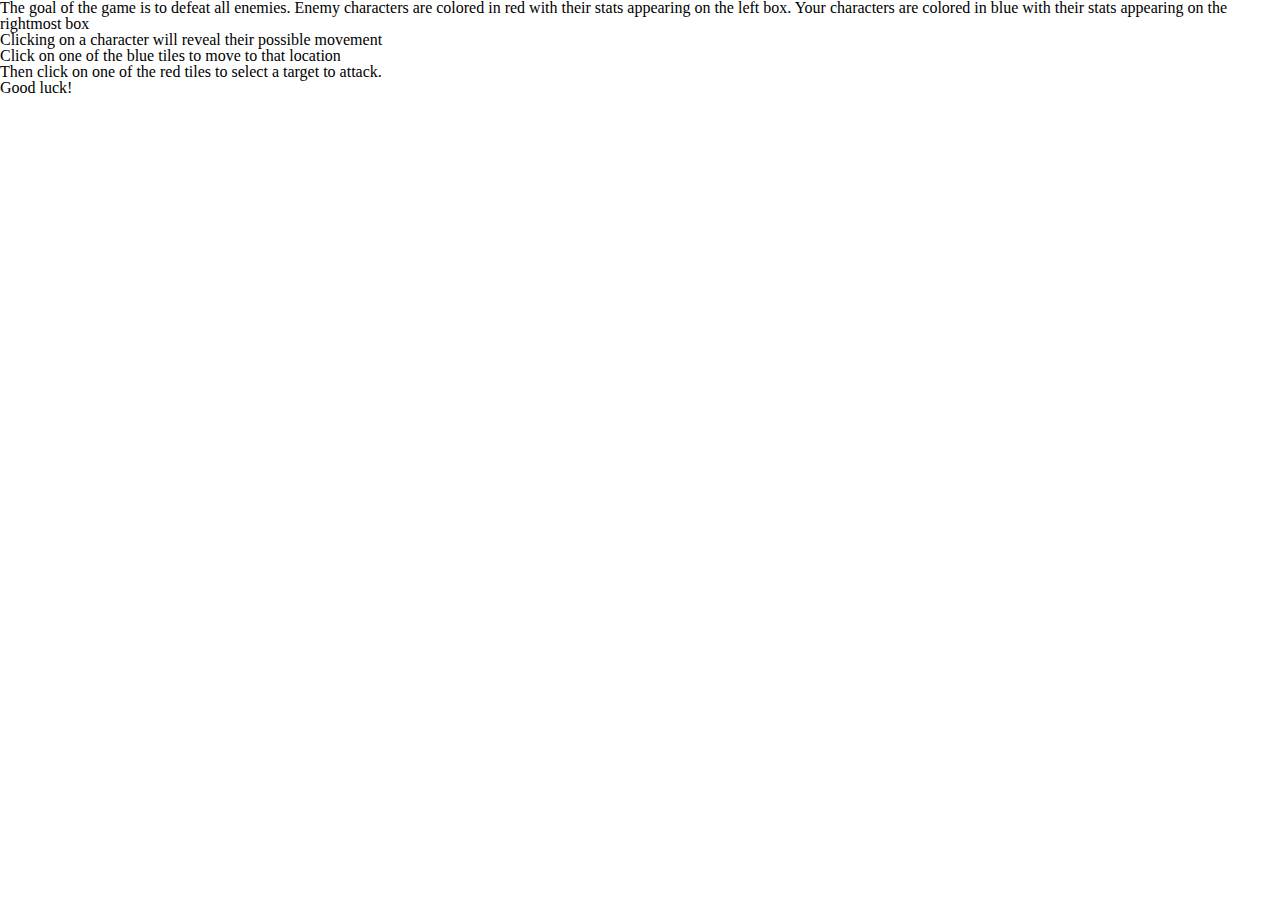
==== instructions.html @ 7c3a4a81 "Instructions and enemy placement" ====
<!DOCTYPE html>
<html lang = 'en-us'>

<head>
    <meta name="viewport" content="width=device-width, initial-scale=1.0">
    <title>Rpg</title>
    <link rel="stylesheet" type="text/css" href="assets/css/reset.css">
    <link href="https://fonts.googleapis.com/css?family=Roboto" rel="stylesheet">
    <link rel="stylesheet" type="text/css" href="assets/css/instructions.css">
</head>


<body>
    <p>The goal of the game is to defeat all enemies. Enemy characters are colored in red with their stats appearing on the left box. Your characters are colored in blue with their stats appearing on the rightmost box</p>

    <p>Clicking on a character will reveal their possible movement</p>
    <p>Click on one of the blue tiles to move to that location</p>
    <p>Then click on one of the red tiles to select a target to attack.</p>
    <p>Good luck!</p>
</body>
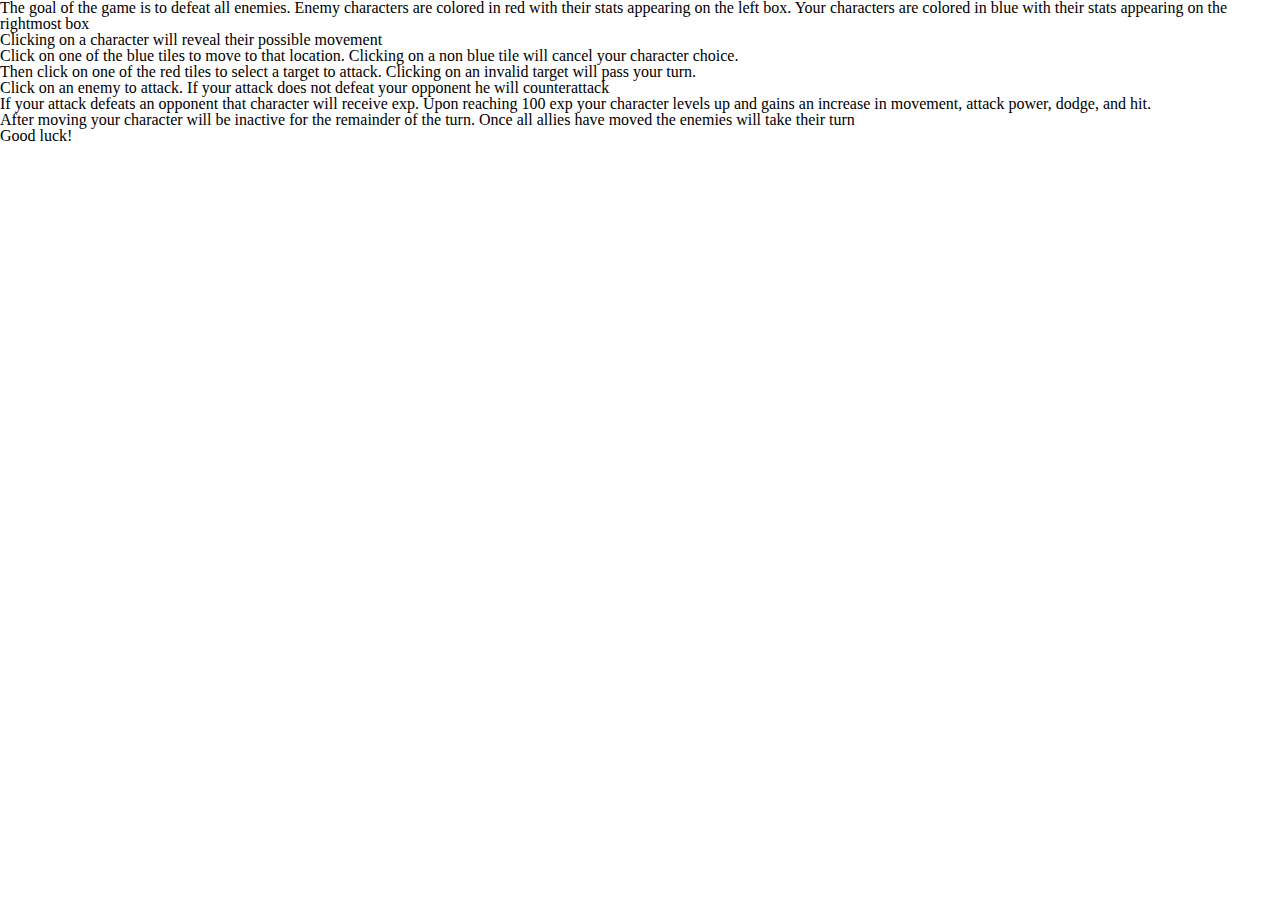
==== commit ce1874bd: "instructions update" ====
--- a/instructions.html
+++ b/instructions.html
@@ -14,8 +14,11 @@
     <p>The goal of the game is to defeat all enemies. Enemy characters are colored in red with their stats appearing on the left box. Your characters are colored in blue with their stats appearing on the rightmost box</p>
 
     <p>Clicking on a character will reveal their possible movement</p>
-    <p>Click on one of the blue tiles to move to that location</p>
-    <p>Then click on one of the red tiles to select a target to attack.</p>
+    <p>Click on one of the blue tiles to move to that location. Clicking on a non blue tile will cancel your character choice.</p>
+    <p>Then click on one of the red tiles to select a target to attack. Clicking on an invalid target will pass your turn.</p>
+    <p>Click on an enemy to attack. If your attack does not defeat your opponent he will counterattack</p>
+    <p>If your attack defeats an opponent that character will receive exp. Upon reaching 100 exp your character levels up and gains an increase in movement, attack power, dodge, and hit. </p>
+    <p>After moving your character will be inactive for the remainder of the turn. Once all allies have moved the enemies will take their turn</p>
     <p>Good luck!</p>
 </body>
 
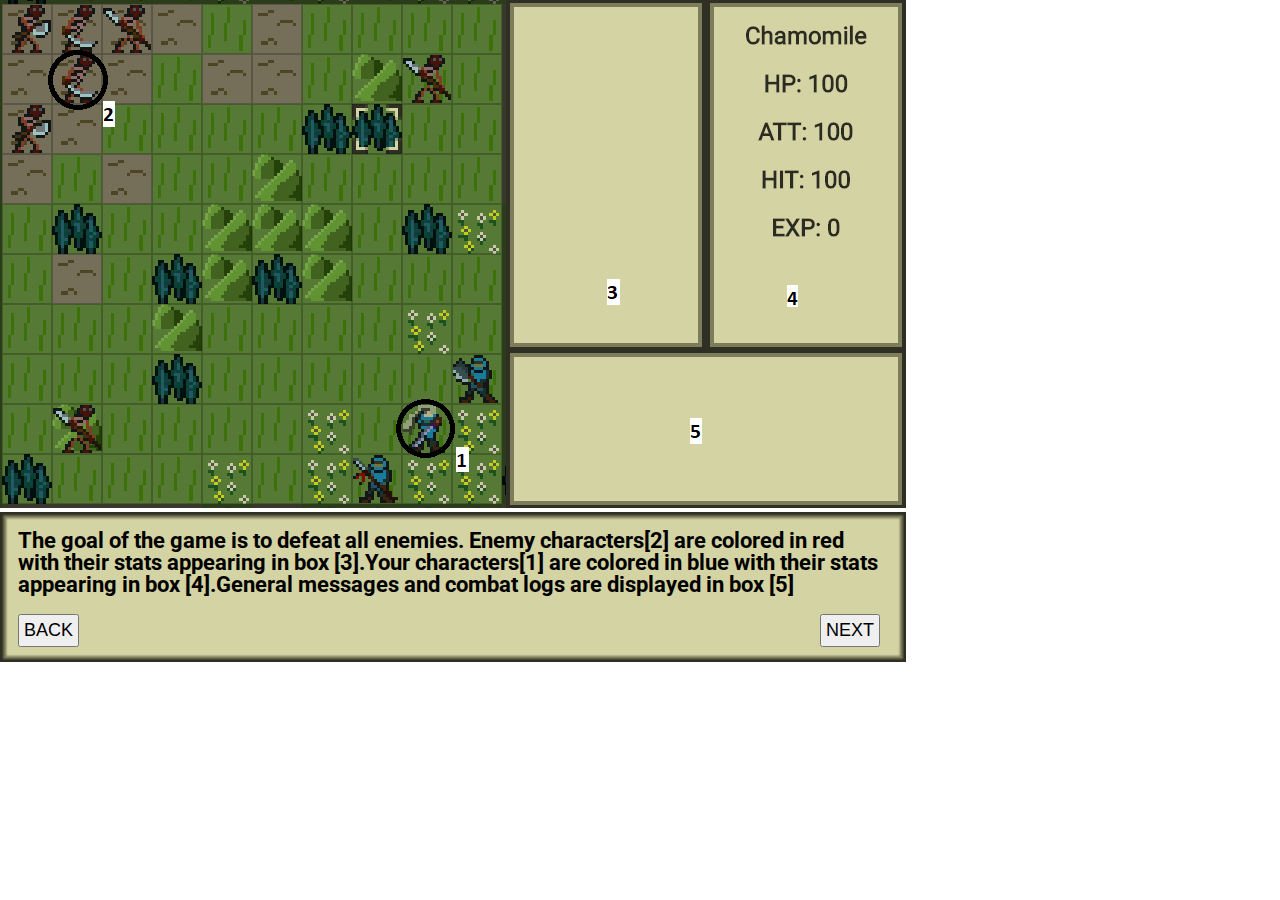
==== commit 6dd83c5e: "finished instructions" ====
--- a/instructions.html
+++ b/instructions.html
@@ -11,14 +11,23 @@
 
 
 <body>
-    <p>The goal of the game is to defeat all enemies. Enemy characters are colored in red with their stats appearing on the left box. Your characters are colored in blue with their stats appearing on the rightmost box</p>
-
-    <p>Clicking on a character will reveal their possible movement</p>
+    <img src = 'assets/InstructionsImages/Page1.png'>
+    <div id='instructionBox'>
+        <p id='instruction'>The goal of the game is to defeat all enemies. 
+            Enemy characters[2] are colored in red with their stats appearing in box [3].
+            Your characters[1] are colored in blue with their stats appearing in box [4].
+            General messages and combat logs are displayed in box [5]</p>
+        <button id = 'btnLeft'>BACK</button>
+        <button id = 'btnRight'>NEXT</button>
+    </div>
+    <script type="text/javascript" src="https://cdnjs.cloudflare.com/ajax/libs/jquery/3.2.1/jquery.min.js"></script>
+    <script type='text/javascript' src='assets/javascript/instructions.js'></script>
+    <!-- <p>Clicking on a character will reveal their possible movement</p>
     <p>Click on one of the blue tiles to move to that location. Clicking on a non blue tile will cancel your character choice.</p>
     <p>Then click on one of the red tiles to select a target to attack. Clicking on an invalid target will pass your turn.</p>
     <p>Click on an enemy to attack. If your attack does not defeat your opponent he will counterattack</p>
     <p>If your attack defeats an opponent that character will receive exp. Upon reaching 100 exp your character levels up and gains an increase in movement, attack power, dodge, and hit. </p>
     <p>After moving your character will be inactive for the remainder of the turn. Once all allies have moved the enemies will take their turn</p>
-    <p>Good luck!</p>
+    <p>Good luck!</p> -->
 </body>
 
--- a/assets/css/instructions.css
+++ b/assets/css/instructions.css
@@ -0,0 +1,34 @@
+*{
+    box-sizing: border-box;
+}
+
+#instructionBox{
+    
+    height: 150px;
+    width: 906px;
+    background-image: url('../images/Sprites/InstructionBox.png');
+    background-size: 906px 150px;
+}
+
+#instruction{
+    font-family: 'Roboto', sans-serif;
+    font-weight: bold;
+    font-size: 22px;
+    padding: 18px;
+}
+
+#btnLeft{
+    font-size: 18px;
+    padding: 4px;
+    position: absolute;
+    left: 18px;
+    /* bottom: 18px; */
+}
+
+#btnRight{
+    font-size: 18px;
+    padding: 4px;
+    position: absolute;
+    left: 820px;
+    /* bottom: 18px; */
+}